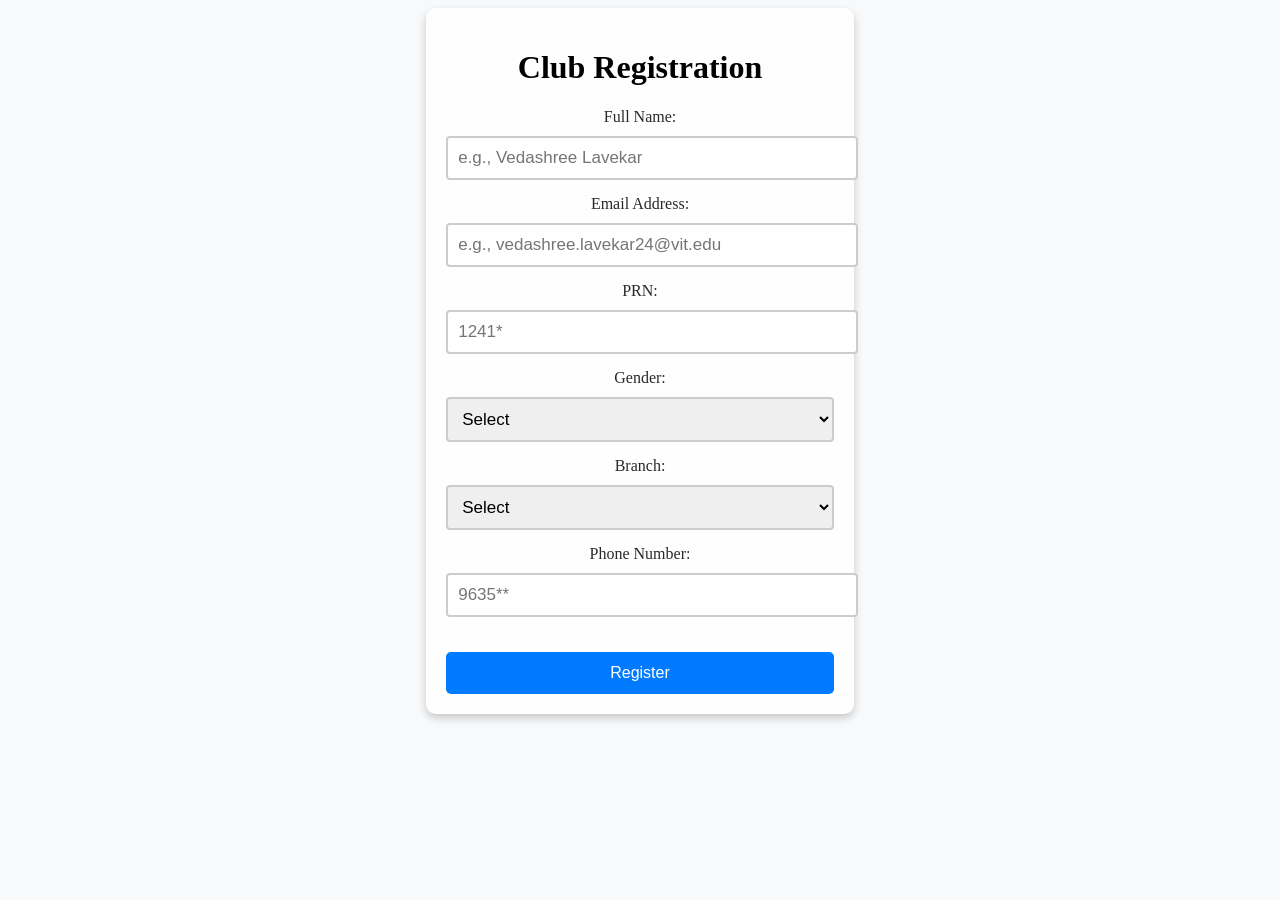
==== registration.html @ cdcf7402 "Zephyr Web completed" ====
<!DOCTYPE html>
<html lang="en">
<head>
    <meta charset="UTF-8">
    <meta name="viewport" content="width=device-width, initial-scale=1.0">
    <title>Registration</title>
    <style>
        body {
            display: flex;
            justify-content: center;
            background-color: #f8f9fa;
        }
        .container {
            background-color: rgba(255, 255, 255, 0.8);
            padding: 20px;
            max-width: 500px;
            border-radius: 10px;
            text-align: center;
            box-shadow: 0 4px 8px rgba(0,0,0,0.2);
        }
        label {
            color: #292929;
        }
        input[type="submit"] {
            width: 100%;
            padding: 12px;
            background-color: #007BFF;
            color: white;
            border: none;
            border-radius: 5px;
            font-size: 16px;
            cursor: pointer;
            margin-top: 20px;
        }
        input[type="text"],
        input[type="email"],
        input[type="date"],
        select,
        textarea {
            width: 100%;
            padding: 10px;
            border: 2px solid #ccc;
            border-radius: 4px;
            font-size: 17px;
            margin-top: 10px;
        }
        input[type="tel"] {
            width: 100%;
            padding: 10px;
            border: 2px solid #ccc;
            border-radius: 4px;
            font-size: 17px;
            margin-top: 10px;
        }
        #bgVideo {
            position: fixed;
            top: 50%;
            left: 50%;
            width: 100%;
            height: 100%;
            object-fit: cover;
            transform: translate(-50%, -50%);
            z-index: -1;
        }
        .form-group {
            margin-bottom: 15px;
        }
    </style>
</head>
<body>

    <video autoplay muted loop id="bgVideo"><source src="Images/wd video3.mp4" type="video/mp4"></video>
    
    <div class="container">
        <h1>Club Registration</h1>
        <form id="registrationForm">
            <div class="form-group">
                <label>Full Name:</label>
                <input type="text" id="name" name="name" placeholder="e.g., Vedashree Lavekar">
            </div>

            <div class="form-group">
                <label>Email Address:</label>
                <input type="email" id="email" name="email" placeholder="e.g., vedashree.lavekar24@vit.edu">
            </div>

            <div class="form-group">
                <label>PRN:</label>
                <input type="tel" id="prn" name="prn" placeholder="1241*">
            </div>

            <div class="form-group">
                <label>Gender:</label>
                <select id="gender" name="gender">
                    <option value="">Select</option>
                    <option>Male</option>
                    <option>Female</option>
                </select>
            </div>

            <div class="form-group">
                <label>Branch:</label>
                <select id="branch" name="branch">
                    <option value="">Select</option>
                    <option>CS</option>
                    <option>CS-IT</option>
                    <option>CS-AIML</option>
                    <option>CS-AI</option>
                    <option>CS-SE</option>
                    <option>CS-DS</option>
                    <option>CS-IOT</option>
                    <option>Civil Engineering</option>
                    <option>Instrumentation & Control Engineering</option>
                    <option>Mechanical Engineering</option>
                </select>
            </div>

            <div class="form-group">
                <label>Phone Number:</label>
                <input type="tel" id="phone" name="phone" placeholder="9635**">
            </div>

            <input type="submit" value="Register">
        </form>
    </div>

    <script src="https://code.jquery.com/jquery-3.6.4.min.js"></script>
    <script>
        $(document).ready(function() {
            $('#registrationForm').on('submit', function(event) {
                event.preventDefault(); // Prevent form submission

                // Validation
                const name = $('#name').val().trim();
                const gender = $('#gender').val();
                const email = $('#email').val().trim();
                const prn = $('#prn').val().trim();
                const phone = $('#phone').val().trim();
                const branch = $('#branch').val();

                if (!name || !gender || !email || !prn || !phone || !branch )
                {
                    alert('Please fill out all fields.');
                    return;
                }

                if (!validateEmail(email)) 
                {
                    alert('Please enter a valid email address.');
                    return;
                }

                if (!validatePhone(phone))
                {
                    alert('Please enter a valid phone number.');
                    return;
                }

                // Store data
                const registration = {
                    name,
                    gender,
                    email,
                    prn,
                    phone,
                    branch
                };

                let registrations = localStorage.getItem('registrations');
                registrations = registrations ? JSON.parse(registrations) : [];
                registrations.push(registration);
                localStorage.setItem('registrations', JSON.stringify(registrations));

                alert('Registration successful!');
                $('#registrationForm')[0].reset();
            });

            function validateEmail(email) {
                const re = /^[^\s@]+@[^\s@]+\.[^\s@]+$/;
                return re.test(String(email).toLowerCase());
            }

            function validatePhone(phone) {
                const re = /^[0-9]{10}$/;
                return re.test(String(phone));
            }
        });
    </script>

</body>
</html>
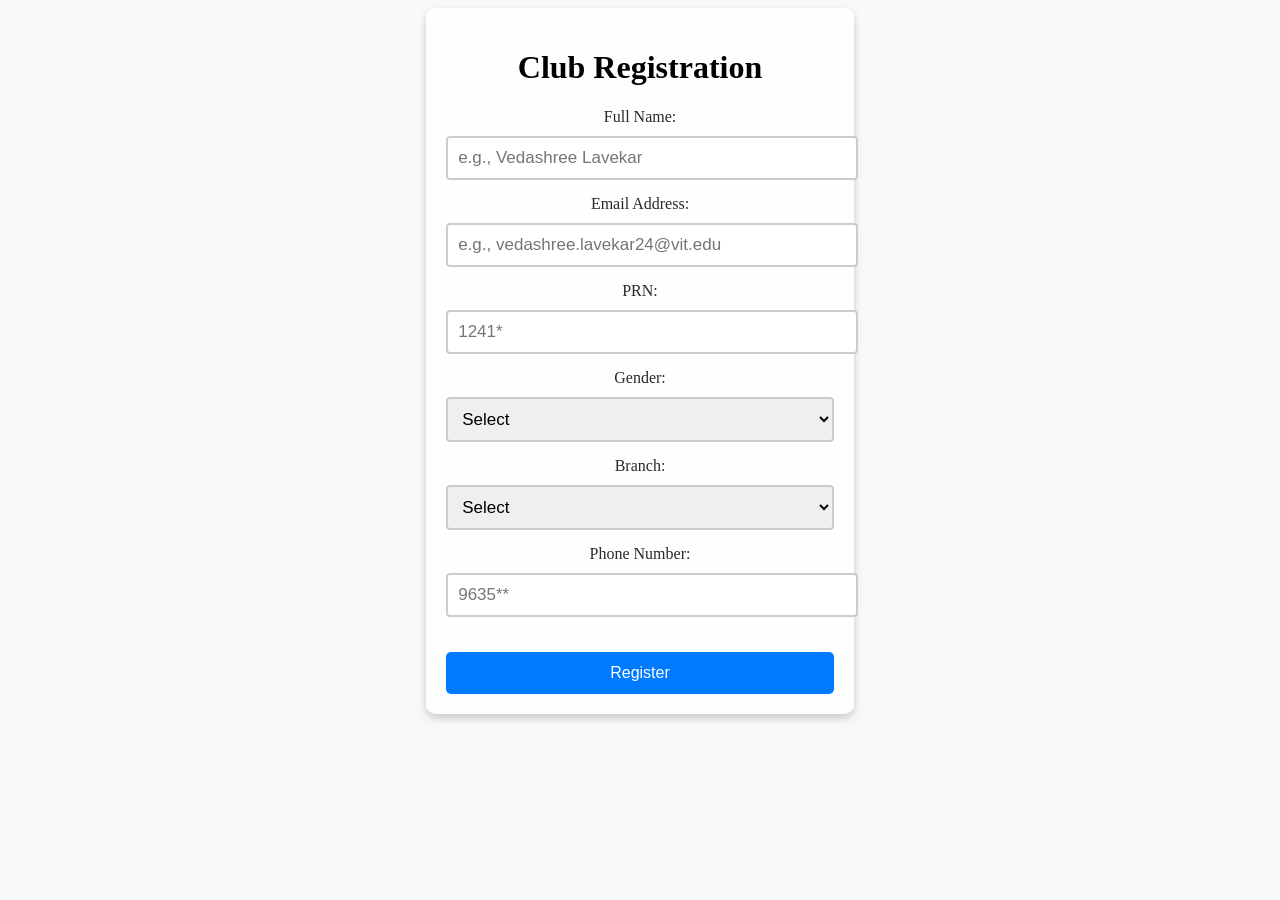
==== commit 7c019714: "trial" ====
--- a/registration.html
+++ b/registration.html
@@ -69,7 +69,7 @@
 </head>
 <body>
 
-    <video autoplay muted loop id="bgVideo"><source src="Images/wd video3.mp4" type="video/mp4"></video>
+    <!-- <video autoplay muted loop id="bgVideo"><source src="images/wd-video3.mp4" type="video/mp4"></video> -->
     
     <div class="container">
         <h1>Club Registration</h1>
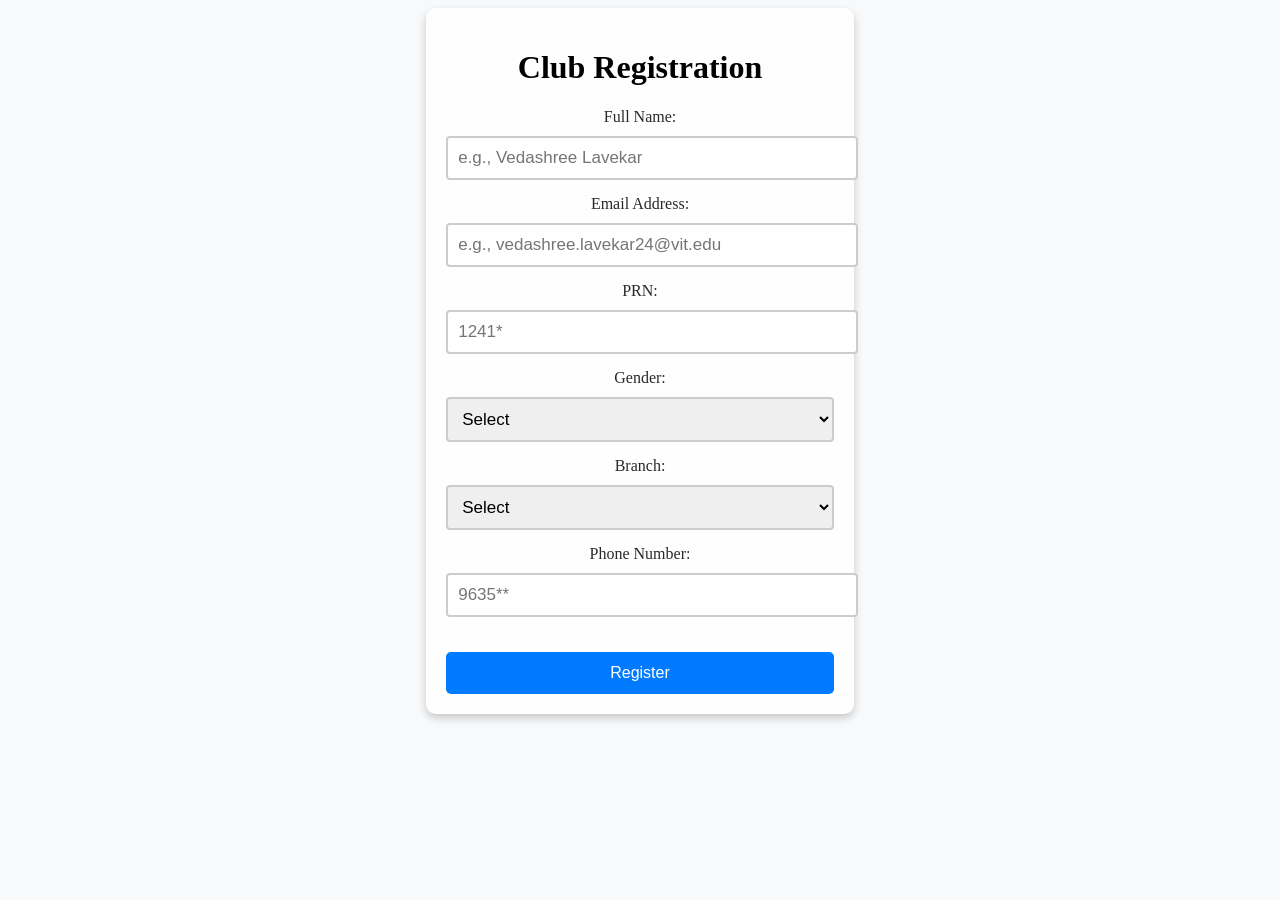
==== commit 747066e6: "rechanged" ====
--- a/registration.html
+++ b/registration.html
@@ -69,7 +69,7 @@
 </head>
 <body>
 
-    <!-- <video autoplay muted loop id="bgVideo"><source src="images/wd-video3.mp4" type="video/mp4"></video> -->
+    <video autoplay muted loop id="bgVideo"><source src="images/wd-video3.mp4" type="video/mp4"></video>
     
     <div class="container">
         <h1>Club Registration</h1>
